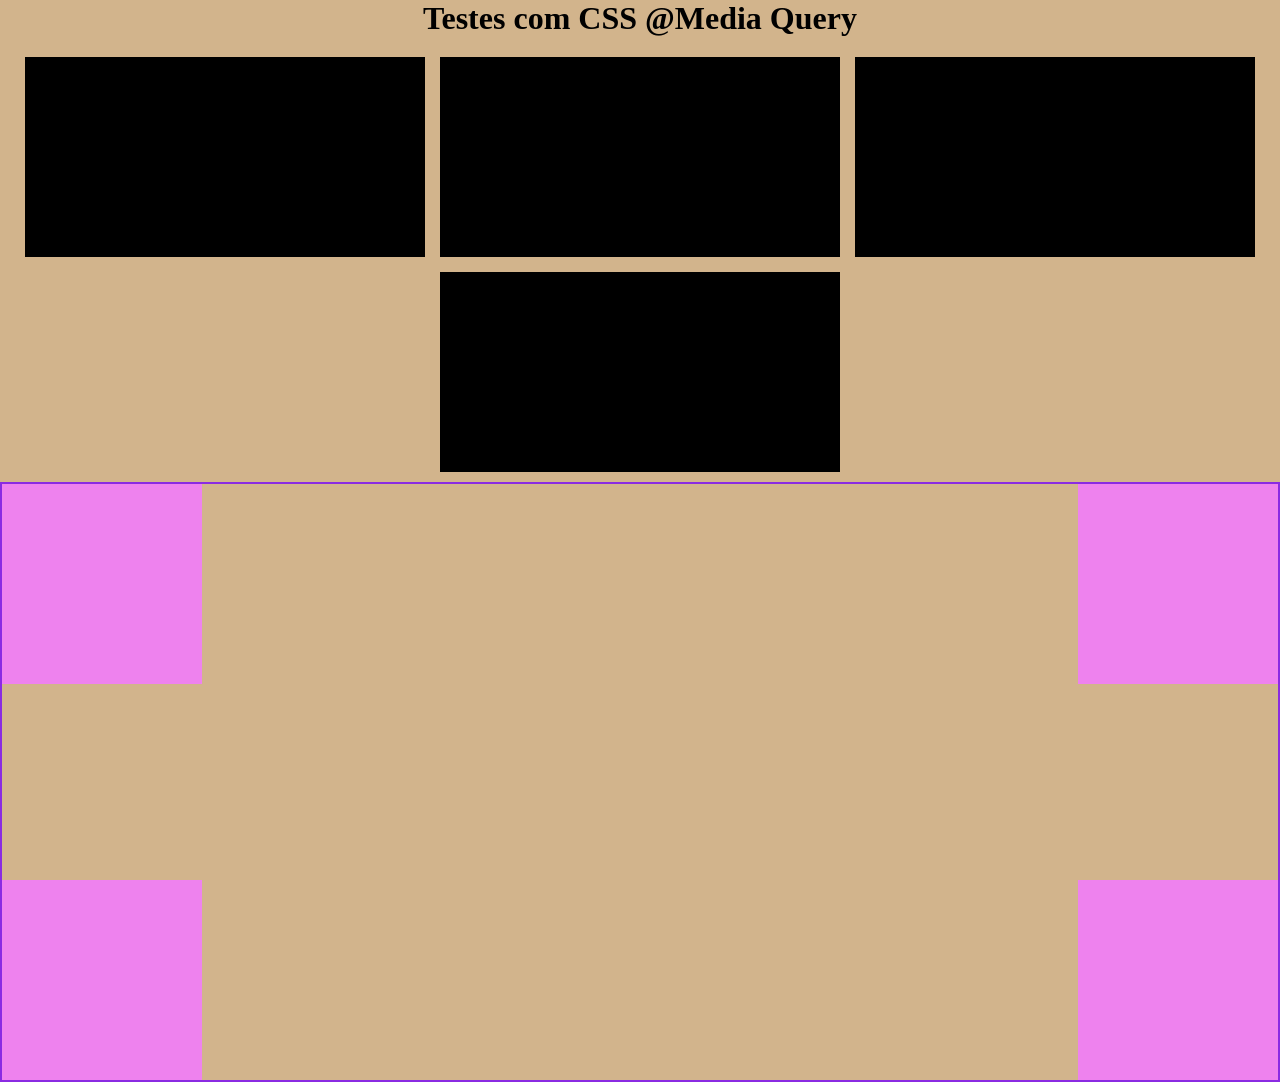
==== hub_IA/index.html @ aa077ebe "add:muto calor e confusão" ====
<!DOCTYPE html>
<html lang="pt-br">

<head>
    <meta charset="UTF-8">
    <meta name="viewport" content="width=device-width, initial-scale=1.0">
    <title>Teste de Mídia</title>

    <!-- link do CSS -->
    <link rel="stylesheet" href="./style.css">


    <!-- estilos da pagina -->
    <style>
        * {
            margin: 0;
            box-sizing: border-box;
        }

        .h1{
            text-align: center;
            margin-bottom: 20px;
        }

        .container {
            display: flex;
            gap: 15px;
            justify-content: center;
            flex-wrap: wrap;
        }

        .box {
            width: 100%;
            max-width: 400px;
            height: 200px;
            background-color: black;
         
            
        }

        .container-position{
            margin-top: 10px;
            width: 100%;
            height: 600px;
            border: 2px solid blueviolet;
            position: relative;
        }

        .filho-tamanho{
            position: absolute;
            width: 200px;
            height: 200px;
            background-color: violet;
        }

        .container-position__filho01{
            top: 0;
            left: 0;
            
        }

        .container-position__filho02{
            top: 0;
            right: 0;

        }

        .container-position__filho03{
            bottom: 0;
            left: 0;
        }

        .container-position__filho04{
            bottom: 0;
            right: 0;
        }



        /* TABLETS - 768px OU MAIS */

        /* Estilo base para dispositivos moveis, define a cor para quando o tamanho for inferior a 815px */
        body {
            background-color: olive;
            color: white;
        }

        .whats{
            width: 100px;
            height: 100px;
            border-radius: 50%;
            background-color:greenyellow;
            border: 2px solid #fff;
            box-shadow: 1px 2px 2px #fff;
            position: fixed;
            right: 0;
        }

        whats img

        body{
            padding: 20px;
        }



        /* Fazendo a cor do estilo mudar ao ser superior a 815px*/
        @media screen and (min-width: 815px) {
            body {
                background-color: blue;
                color: white;
            }
        }

        /* Fazendo a cor do estilo mudar ao ser superior a 1250px */
        @media screen and (min-width: 1230px) {
            body {
                background-color: tan;
                color: black;
            }
        }
    </style>

</head>

<body>
    <h1 class="h1">Testes com CSS @Media Query</h1>
    <div class="container">
        <div class="box"></div>
        <div class="box"></div>
        <div class="box"></div>
        <div class="box"></div>
    </div>

    <div class="container-position">
        <div class="container-position__filho01 filho-tamanho"></div>
        <div class="container-position__filho02 filho-tamanho"></div>
        <div class="container-position__filho03 filho-tamanho"></div>
        <div class="container-position__filho04 filho-tamanho"></div>
    </div>
    <div class="whats">

    </div>
</body>

</html>
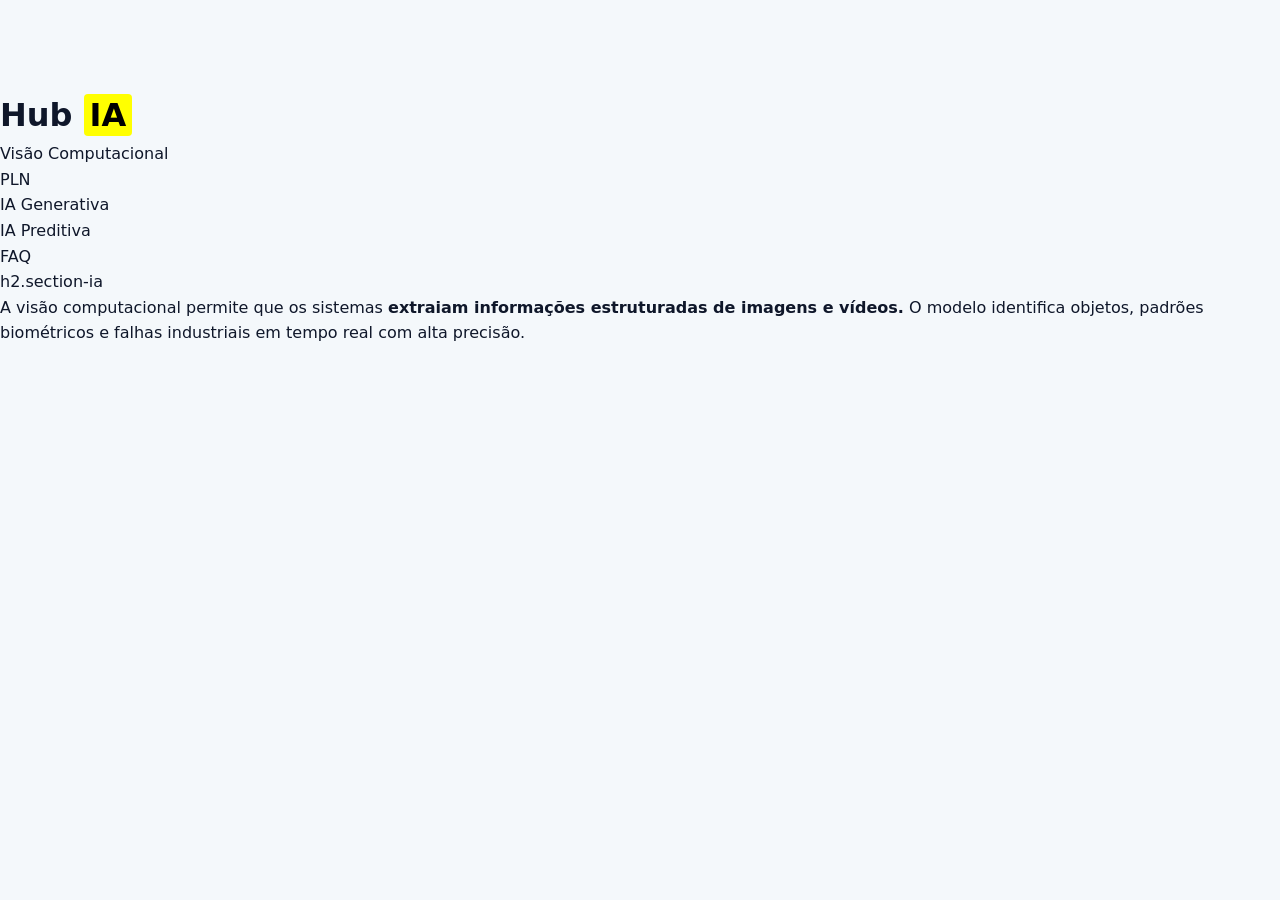
==== commit d67a7235: "ADD:HUB_IA" ====
--- a/hub_IA/index.html
+++ b/hub_IA/index.html
@@ -1,146 +1,68 @@
 <!DOCTYPE html>
-<html lang="pt-br">
-
+<html lang="en">
 <head>
     <meta charset="UTF-8">
     <meta name="viewport" content="width=device-width, initial-scale=1.0">
-    <title>Teste de Mídia</title>
+    <title>HubIA - Inteligencia artificial</title>
+    <link rel="stylesheet" href="./CSS/variables.css">
+    <link rel="stylesheet" href="./CSS/reset.css">
 
-    <!-- link do CSS -->
-    <link rel="stylesheet" href="./style.css">
+    
+</head>
+<body>
 
+    <!-- header -->
+    <header class="header">
+        <div class="header__brand">
+            <h1 class="header__title">Hub
+                <mark>IA</mark>
+            </h1>
+        </div>
 
-    <!-- estilos da pagina -->
-    <style>
-        * {
-            margin: 0;
-            box-sizing: border-box;
-        }
+        <nav class="nav">
+            <ul class="nav__list">
+                <li class="nav__item"><a href="#vision" class="nav__link">Visão Computacional</a></li>
+                <li class="nav__item"><a href="#nlp" class="nav__link">PLN </a></li>
+                <li class="nav__item"><a href="#generative" class="nav__link">IA Generativa</a></li>
+                <li class="nav__item"><a href="#predictive" class="nav__link">IA Preditiva</a></li>
+                <li class="nav__item"><a href="#faq" class="nav__link">FAQ</a></li>
+            </ul>
+        </nav>
 
-        .h1{
-            text-align: center;
-            margin-bottom: 20px;
-        }
+    </header>
+    <main>
+        <section id="vision" class="section-ia">
+            <div class="section-ia__container">
 
-        .container {
-            display: flex;
-            gap: 15px;
-            justify-content: center;
-            flex-wrap: wrap;
-        }
+                <article class="section-ia__content">
+                    h2.section-ia <title>Visão computacional</title>
+                    <p class="section-ia__text">
+                        A visão computacional permite que os sistemas <strong>extraiam informações 
+estruturadas de imagens e vídeos.</strong> O modelo identifica objetos, padrões biométricos e 
+falhas industriais em tempo real com alta precisão.
+                    </p>
+                </article>
 
-        .box {
-            width: 100%;
-            max-width: 400px;
-            height: 200px;
-            background-color: black;
-         
-            
-        }
+                <aside class="section-ia__aside">
 
-        .container-position{
-            margin-top: 10px;
-            width: 100%;
-            height: 600px;
-            border: 2px solid blueviolet;
-            position: relative;
-        }
+                </aside>
+            </div>
+        </section>
+        <section id="nlp" class="section-ia section-ia--reverse">
 
-        .filho-tamanho{
-            position: absolute;
-            width: 200px;
-            height: 200px;
-            background-color: violet;
-        }
+        </section>
+        <section id="generative" class="section-ia">
 
-        .container-position__filho01{
-            top: 0;
-            left: 0;
-            
-        }
+        </section>
+        <section id="predictive" class="section-ia section-ia--reverse">
 
-        .container-position__filho02{
-            top: 0;
-            right: 0;
+        </section>
+        <section id="faq" class="section-ia">
 
-        }
+        </section>
+    </main>
+    <footer class="footer">
 
-        .container-position__filho03{
-            bottom: 0;
-            left: 0;
-        }
-
-        .container-position__filho04{
-            bottom: 0;
-            right: 0;
-        }
-
-
-
-        /* TABLETS - 768px OU MAIS */
-
-        /* Estilo base para dispositivos moveis, define a cor para quando o tamanho for inferior a 815px */
-        body {
-            background-color: olive;
-            color: white;
-        }
-
-        .whats{
-            width: 100px;
-            height: 100px;
-            border-radius: 50%;
-            background-color:greenyellow;
-            border: 2px solid #fff;
-            box-shadow: 1px 2px 2px #fff;
-            position: fixed;
-            right: 0;
-        }
-
-        whats img
-
-        body{
-            padding: 20px;
-        }
-
-
-
-        /* Fazendo a cor do estilo mudar ao ser superior a 815px*/
-        @media screen and (min-width: 815px) {
-            body {
-                background-color: blue;
-                color: white;
-            }
-        }
-
-        /* Fazendo a cor do estilo mudar ao ser superior a 1250px */
-        @media screen and (min-width: 1230px) {
-            body {
-                background-color: tan;
-                color: black;
-            }
-        }
-    </style>
-
-</head>
-
-<body>
-    <h1 class="h1">Testes com CSS @Media Query</h1>
-    <div class="container">
-        <div class="box"></div>
-        <div class="box"></div>
-        <div class="box"></div>
-        <div class="box"></div>
-    </div>
-
-    <div class="container-position">
-        <div class="container-position__filho01 filho-tamanho"></div>
-        <div class="container-position__filho02 filho-tamanho"></div>
-        <div class="container-position__filho03 filho-tamanho"></div>
-        <div class="container-position__filho04 filho-tamanho"></div>
-    </div>
-    <div class="whats">
-
-    </div>
+    </footer>
 </body>
-
 </html>
--- a/hub_IA/CSS/variables.css
+++ b/hub_IA/CSS/variables.css
@@ -0,0 +1,31 @@
+:root {
+    /* Paleta de Cores */
+    --color-bg-body: #f4f8fb;
+    --color-bg-transparent: rgba(255, 255, 255, 0.9);
+    --color-bg-card: #ffffff;
+    --color-primary: #0284c7;
+    /* Azul Tech Principal */
+    --color-primary-hover: #0369a1;
+    --color-secondary: #0d9488;
+    /* Verde Teal Secundário */
+    /* Textos e Bordas */
+    --color-text-main: #0f172a;
+    /* Grafite Escuro */
+    --color-text-muted: #475569;
+    /* Cinza Neutro */
+    --color-border: #e2e8f0;
+    --color-nav-list-bg: #f1f5f9;
+    --color-nav-link-hover: #ffffff;
+    /* Tipografia */
+    --font-main: 'Segoe UI', system-ui, -apple-system, sans-serif;
+    --font-size-sm: 0.875rem;
+    /* 14px */
+    --font-size-base: 1rem;
+    /* 16px */
+    --font-size-xl: 1.875rem;
+    /* 30px */
+    /* Layout e Estrutura */
+    --header-height: 10vh;
+    --footer-height: 8vh;
+    --section-height: calc(100vh - var(--header-height) - var(--footer-height));
+}
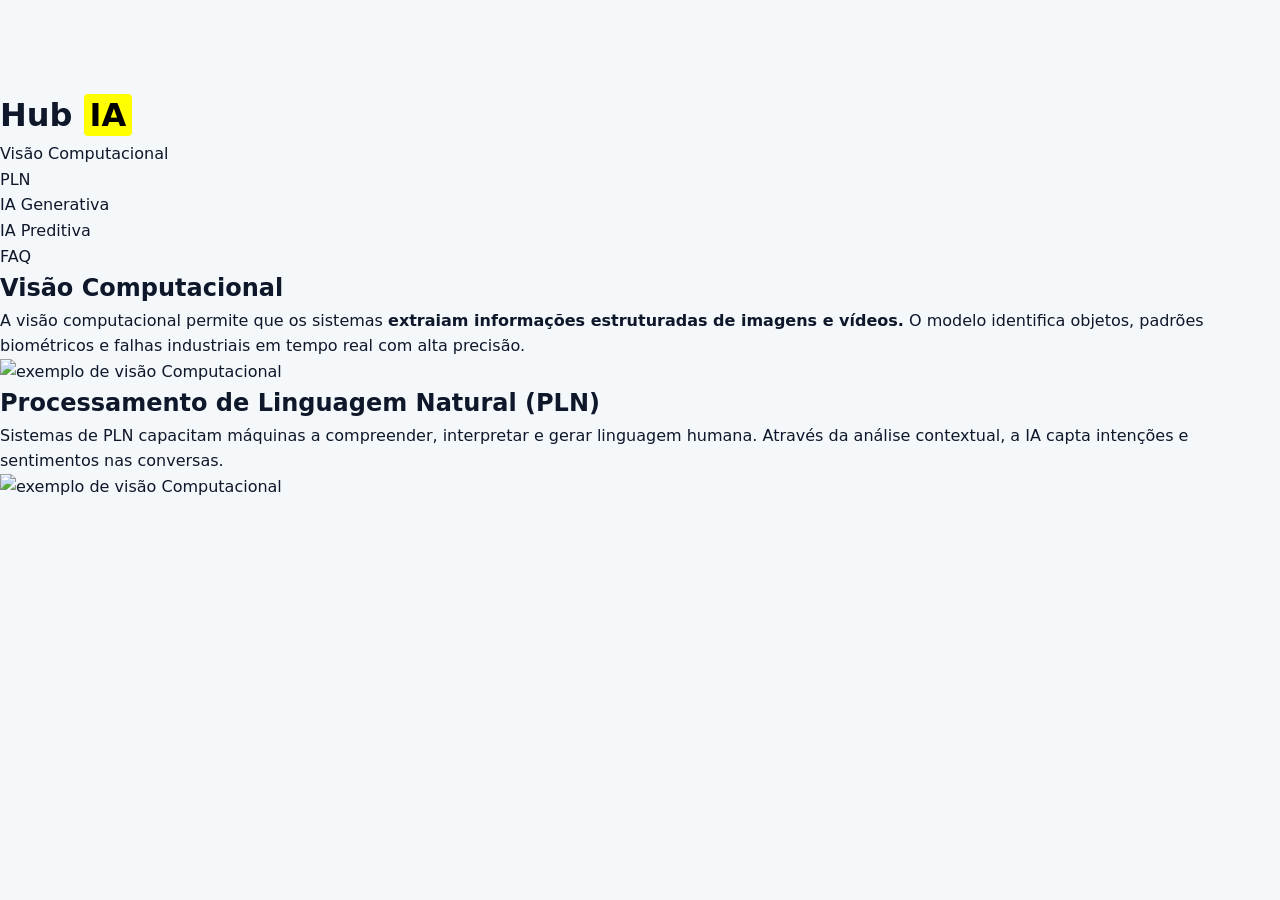
==== commit 788a9692: "commit:fim_da_aula" ====
--- a/hub_IA/index.html
+++ b/hub_IA/index.html
@@ -35,7 +35,7 @@
             <div class="section-ia__container">
 
                 <article class="section-ia__content">
-                    h2.section-ia <title>Visão computacional</title>
+                    <h2 class="section-ia">Visão Computacional </h2>
                     <p class="section-ia__text">
                         A visão computacional permite que os sistemas <strong>extraiam informações 
 estruturadas de imagens e vídeos.</strong> O modelo identifica objetos, padrões biométricos e 
@@ -44,12 +44,27 @@
                 </article>
 
                 <aside class="section-ia__aside">
+                    <div class="card-image">
+                        <img src="https://placehold.co/500x300/e2e8f0/0284c7?text=Visao+Computacional+500x300" alt="exemplo de visão Computacional" class = "card-image__img">
+                    </div>
 
                 </aside>
             </div>
         </section>
         <section id="nlp" class="section-ia section-ia--reverse">
+            <article class="section-ia__content">
+                    <h2 class="section-ia">Processamento de Linguagem Natural (PLN) </h2>
+                    <p class="section-ia__text">
+                    Sistemas de PLN capacitam máquinas a compreender, interpretar e gerar 
+linguagem humana. Através da análise contextual, a IA capta intenções e sentimentos nas 
+conversas. 
+                    </p>
+                </article>
 
+                <aside class="section-ia__aside">
+                    <div class="card-image">
+                        <img src="https://placehold.co/500x300/e2e8f0/0284c7?text=Visao+Computacional+500x300" alt="exemplo de visão Computacional" class = "card-image__img">
+                    </div>
         </section>
         <section id="generative" class="section-ia">
 
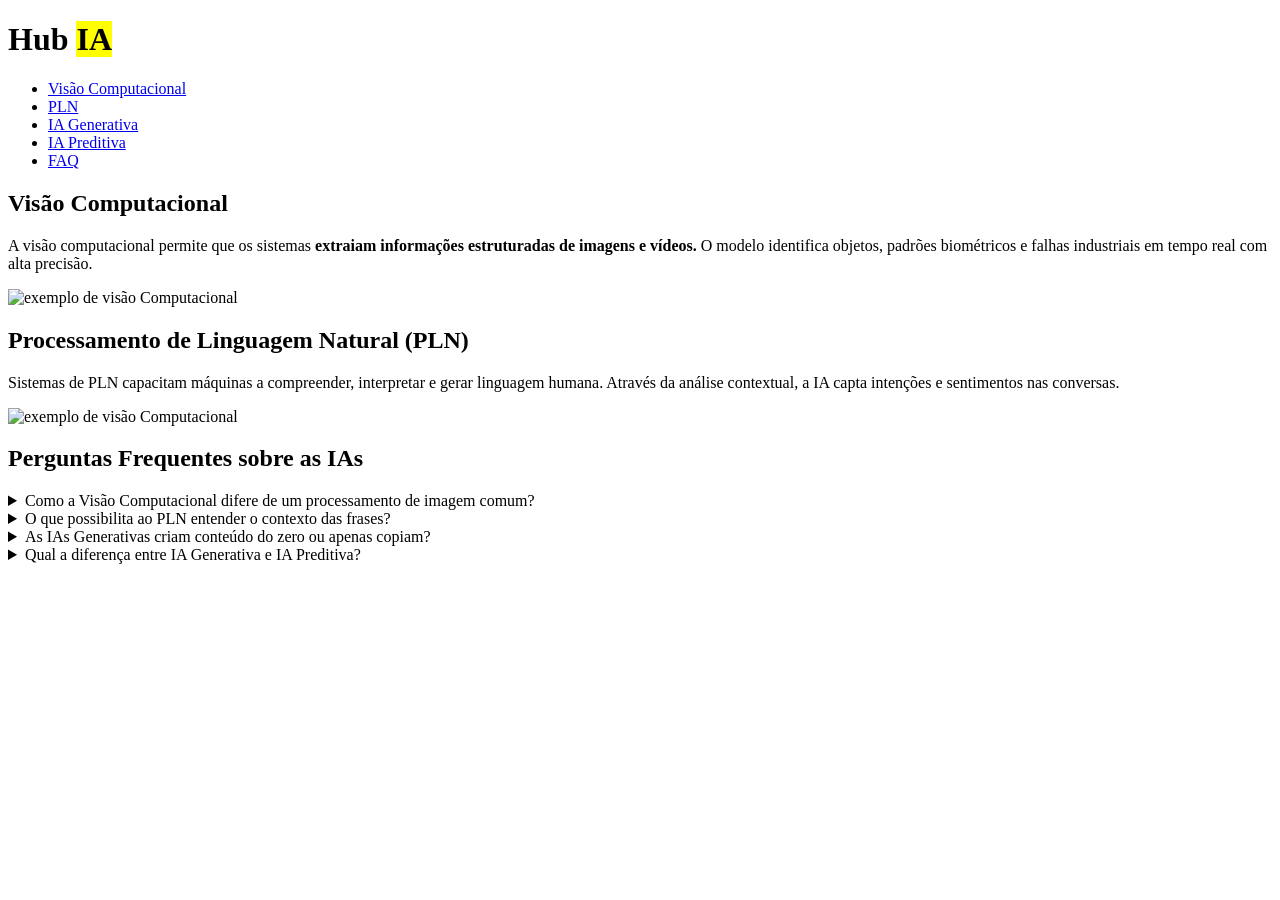
==== commit 0875aad4: "Commit:14:16" ====
--- a/hub_IA/index.html
+++ b/hub_IA/index.html
@@ -4,8 +4,8 @@
     <meta charset="UTF-8">
     <meta name="viewport" content="width=device-width, initial-scale=1.0">
     <title>HubIA - Inteligencia artificial</title>
-    <link rel="stylesheet" href="./CSS/variables.css">
-    <link rel="stylesheet" href="./CSS/reset.css">
+    <link rel="stylesheet" href="./CSS/style.css">
+    <link rel="stylesheet" href="./CSS/responsive.css">
 
     
 </head>
@@ -13,6 +13,7 @@
 
     <!-- header -->
     <header class="header">
+
         <div class="header__brand">
             <h1 class="header__title">Hub
                 <mark>IA</mark>
@@ -45,7 +46,12 @@
 
                 <aside class="section-ia__aside">
                     <div class="card-image">
-                        <img src="https://placehold.co/500x300/e2e8f0/0284c7?text=Visao+Computacional+500x300" alt="exemplo de visão Computacional" class = "card-image__img">
+
+                        <img src="https://placehold.co/500x300/e2e8f0/0284c7?text=Visao+Computacional+500x300" 
+                        alt="exemplo de visão Computacional"
+                         class = "card-image__img"
+                         />
+
                     </div>
 
                 </aside>
@@ -63,7 +69,12 @@
 
                 <aside class="section-ia__aside">
                     <div class="card-image">
-                        <img src="https://placehold.co/500x300/e2e8f0/0284c7?text=Visao+Computacional+500x300" alt="exemplo de visão Computacional" class = "card-image__img">
+
+                        <img src="https://placehold.co/500x300/e2e8f0/0284c7?text=Visao+Computacional+500x300"
+                         alt="exemplo de visão Computacional"
+                          class = "card-image__img"
+                          />
+
                     </div>
         </section>
         <section id="generative" class="section-ia">
@@ -74,6 +85,32 @@
         </section>
         <section id="faq" class="section-ia">
 
+        <!-- seção faq -->
+        <section id="faq" class="faq">
+        <h2 class="faq__title">Perguntas Frequentes sobre as IAs</h2>
+        <div class="faq__wrapper">
+            <details class="faq__item">
+            <summary class="faq__summary">Como a Visão Computacional difere de um processamento de imagem comum?</summary>
+            <p class="faq__text">O processamento comum apenas altera pixels (como aplicar filtros). A Visão Computacional interpreta o contexto da imagem, identificando o que cada elemento significa.</p>
+            </details>
+
+            <details class="faq__item">
+            <summary class="faq__summary">O que possibilita ao PLN entender o contexto das frases?</summary>
+            <p class="faq__text">Modelos de linguagem modernos analisam as palavras em relação a todas as outras na mesma frase, permitindo identificar duplo sentido e gírias.</p>
+            </details>
+
+            <details class="faq__item">
+            <summary class="faq__summary">As IAs Generativas criam conteúdo do zero ou apenas copiam?</summary>
+            <p class="faq__text">Elas aprendem os padrões de milhões de exemplos e sintetizam criações inéditas baseadas nesses aprendizados.</p>
+            </details>
+
+            <details class="faq__item">
+            <summary class="faq__summary">Qual a diferença entre IA Generativa e IA Preditiva?</summary>
+            <p class="faq__text">A Generativa cria novos conteúdos (mídia/texto), enquanto a Preditiva analisa dados passados para estimar resultados futuros.</p>
+            </details>
+        </div>
+        </section>
+
         </section>
     </main>
     <footer class="footer">
--- a/hub_IA/CSS/style.css
+++ b/hub_IA/CSS/style.css
@@ -0,0 +1,30 @@
+@import './variables.css';
+@import './reset.css'
+
+.header{
+
+}
+
+.header__brand{
+
+}
+
+header__title{
+
+}
+
+.nav{
+    
+}
+
+.nav__list{
+
+}
+
+.nav__item{
+
+}
+
+.nav__link{
+
+}
--- a/hub_IA/CSS/responsive.css
+++ b/hub_IA/CSS/responsive.css
@@ -0,0 +1,15 @@
+@media (max-width: 500px ){
+
+}
+
+@media (min-width: 501px) and (max-width: 767px) {
+
+}
+
+@media (min-width: 768px) and (max-width: 1023px) {
+
+}
+
+@media (min-width: 1024px){
+    
+}
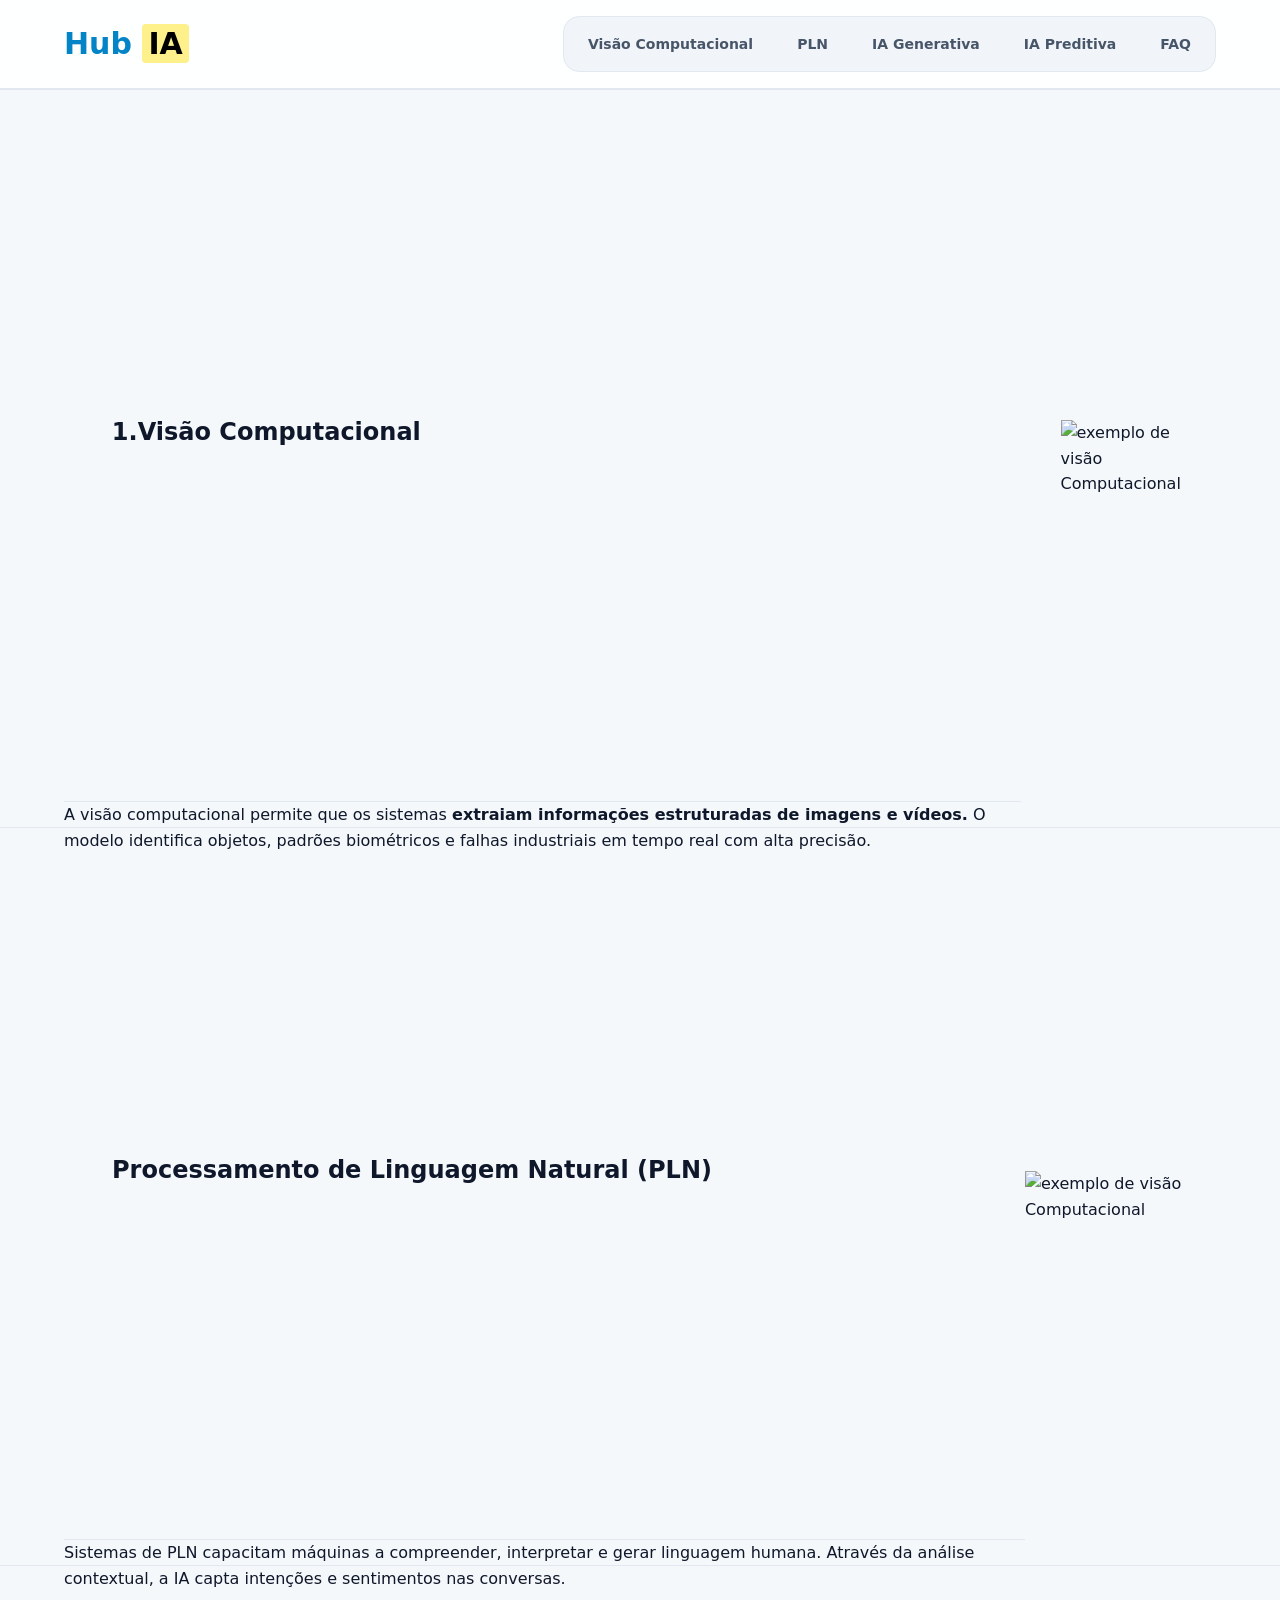
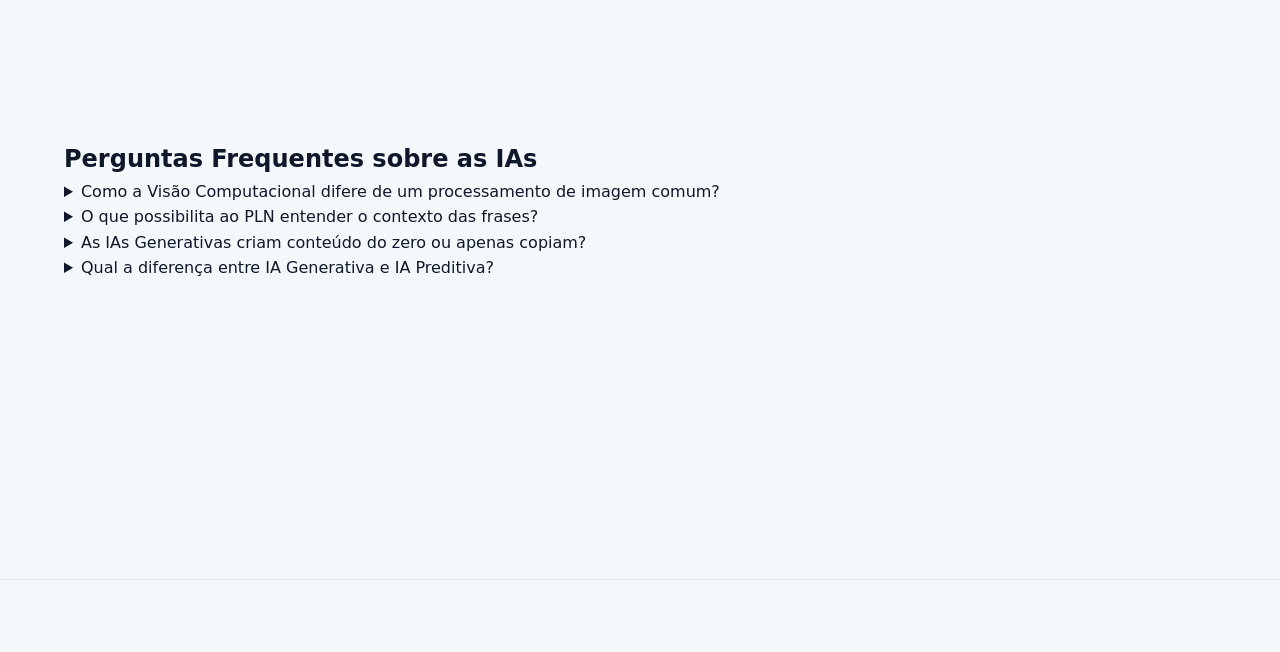
==== commit 57e2437c: "add:foca section_ia" ====
--- a/hub_IA/index.html
+++ b/hub_IA/index.html
@@ -36,7 +36,7 @@
             <div class="section-ia__container">
 
                 <article class="section-ia__content">
-                    <h2 class="section-ia">Visão Computacional </h2>
+                    <h2 class="section-ia">1.Visão Computacional </h2>
                     <p class="section-ia__text">
                         A visão computacional permite que os sistemas <strong>extraiam informações 
 estruturadas de imagens e vídeos.</strong> O modelo identifica objetos, padrões biométricos e 
@@ -57,6 +57,7 @@
                 </aside>
             </div>
         </section>
+
         <section id="nlp" class="section-ia section-ia--reverse">
             <article class="section-ia__content">
                     <h2 class="section-ia">Processamento de Linguagem Natural (PLN) </h2>
--- a/hub_IA/CSS/style.css
+++ b/hub_IA/CSS/style.css
@@ -1,30 +1,85 @@
 @import './variables.css';
-@import './reset.css'
+@import './reset.css';
 
+/* header e navegação */
 .header{
+    position: fixed;
+    top: 0;
+    left: 0;
+    width: 100%;
+    height: var(--header-height);
+    background-color: var(--color-bg-transparent);
+    border-bottom: 2px solid var(--color-border);
+
+    display: flex;
+    align-items: center;
+    justify-content: space-between;
+    padding: 0 5%;
+    z-index: 1000;
+    backdrop-filter: blur(12px);
 
 }
 
 .header__brand{
+    display: flex;
+    align-items: center;
+}
+
+.header__title{
+    font-size: var(--font-size-xl);
+    color: var(--color-primary);
+    font-weight: 700;
 
 }
 
-header__title{
-
-}
-
-.nav{
-    
-}
 
 .nav__list{
-
+    display: flex;
+    gap: 8px;
+    background-color: var(--color-nav-list-bg);
+    padding: 6px;
+    border-radius: var(--radius-md);
+    border: 1px solid var(--color-border);
 }
 
 .nav__item{
-
+    display: flex;
 }
 
 .nav__link{
+    font-size: var(--font-size-sm);
+    font-weight: 600;
+    padding: 10px 18px;
+    border-radius: var(--radius-sm);
+    color: var(--color-text-muted);
+    position: relative;
+    background-color: transparent;
+    transition: color 0.3s ease, background-color 0.3s ease, transform 0.2s ease
+}
 
+.nav__link:hover,
+.nav__link:focus{
+    background-color: var(--color-primary);
+    color:var(--color-nav-link-hover);
+    transform: translateY(-2px);
+    box-shadow: 0 4px 12px rgba(2, 132, 199, 0.3);
+}
+
+/* seções gerais */
+.section-ia{
+    height: var(--section-height);
+    min-height: 500px;
+    display: flex;
+    align-items: center;
+    padding: 0 5%;
+    border-bottom: 1px solid var(--color-border);
+    scroll-margin-top: var(--header-height);
+}
+
+.section-ia__container {
+    display: flex;
+    align-items: center;
+    gap: 40px;
+    width: 100%;
+    max-width: 1200px;
 }
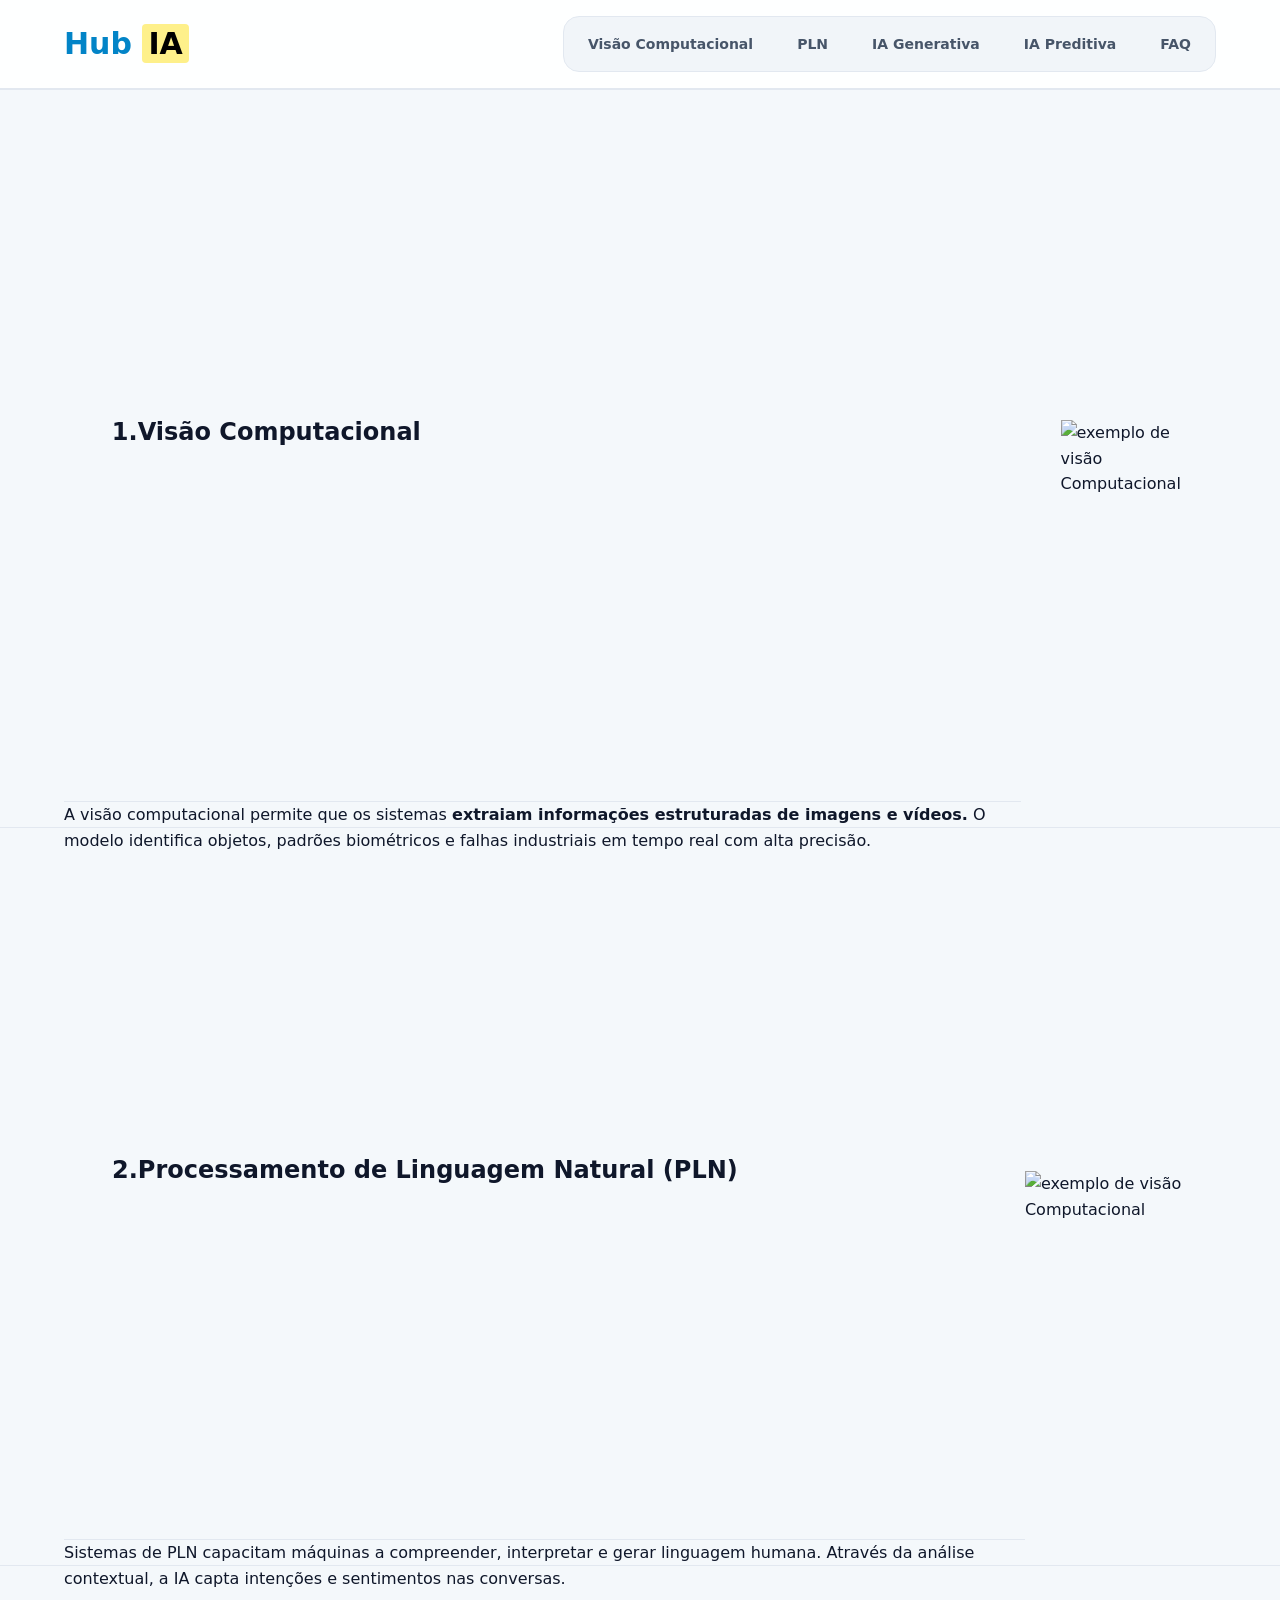
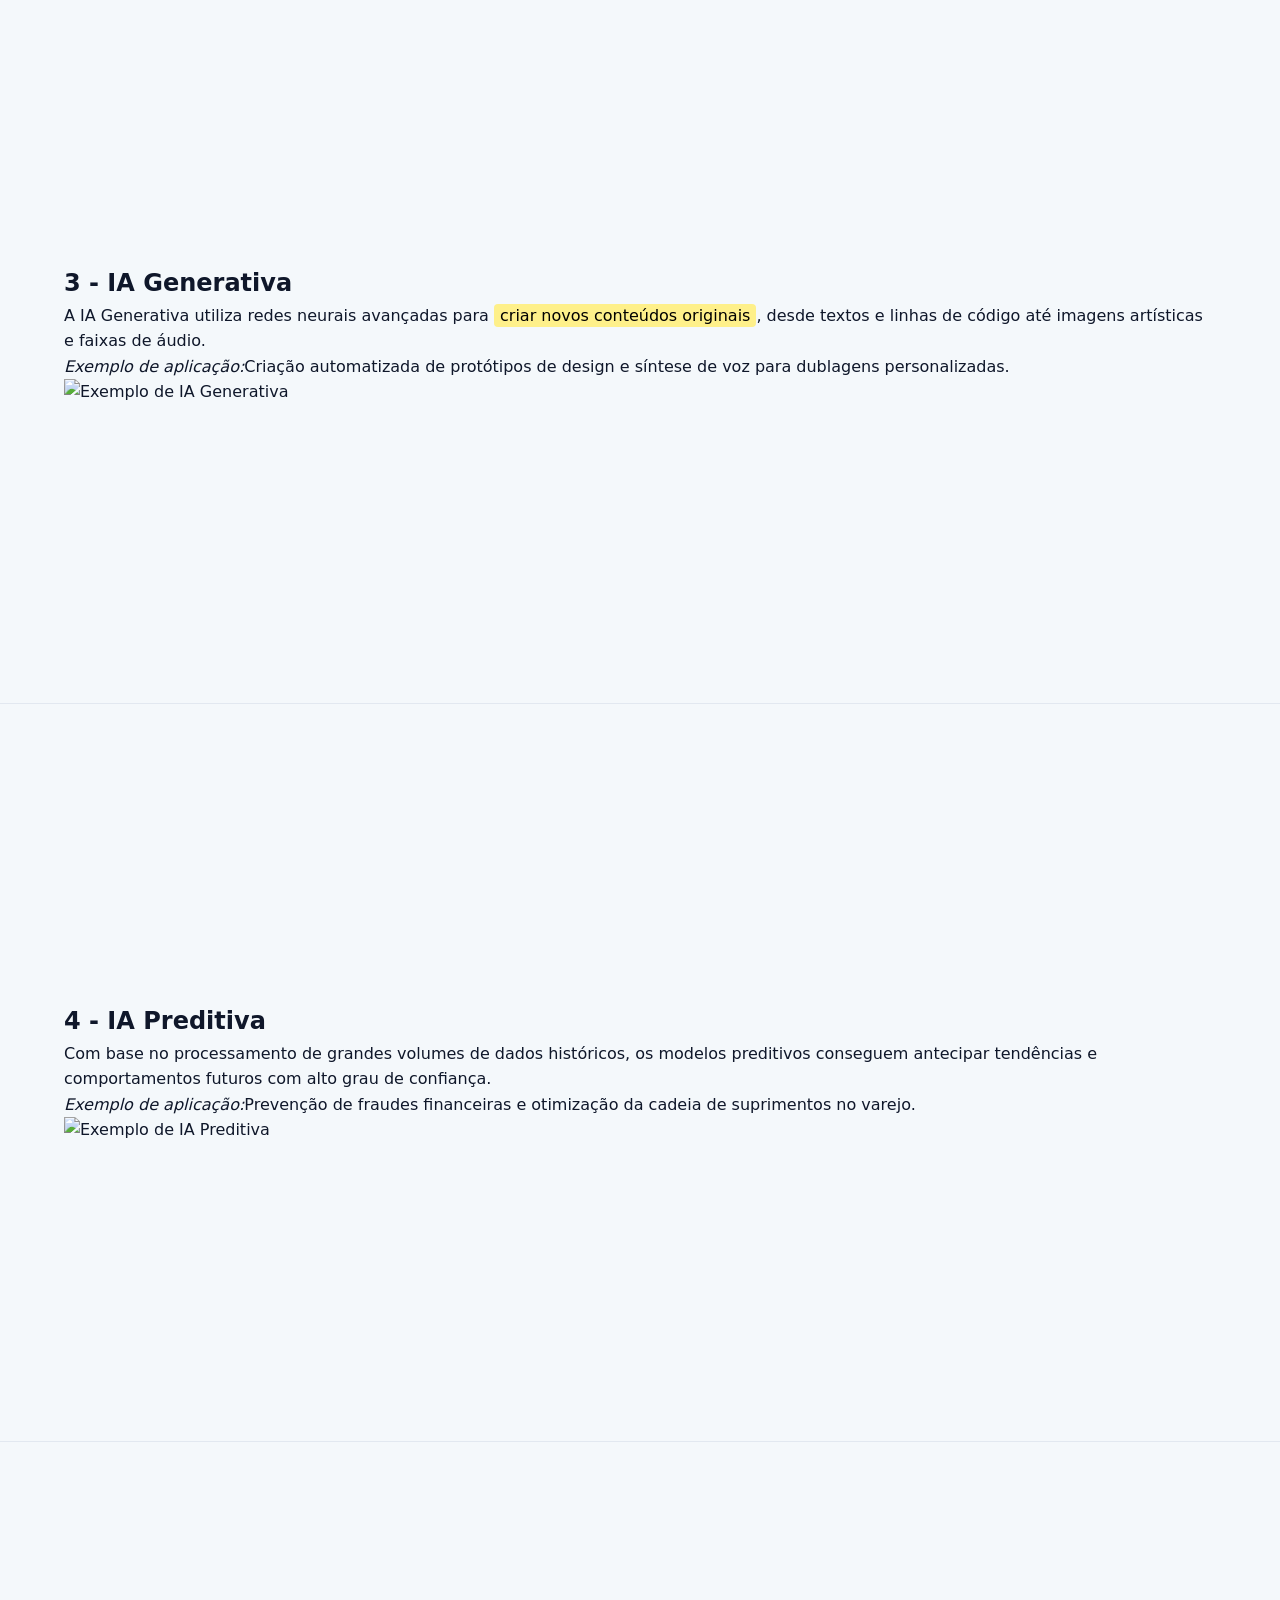
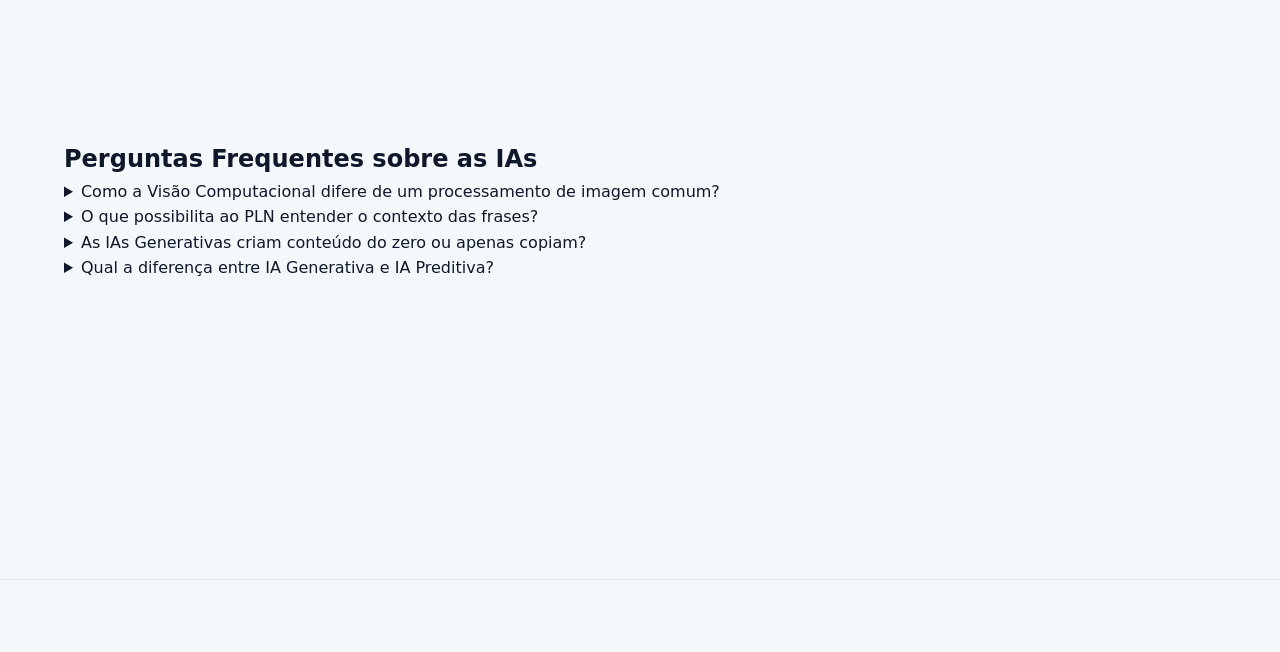
==== commit 44002341: "add:adição da pagina 3 e 4 do html" ====
--- a/hub_IA/index.html
+++ b/hub_IA/index.html
@@ -32,6 +32,8 @@
 
     </header>
     <main>
+
+        <!-- seção IA -->
         <section id="vision" class="section-ia">
             <div class="section-ia__container">
 
@@ -58,9 +60,10 @@
             </div>
         </section>
 
+        <!-- seção NLP -->
         <section id="nlp" class="section-ia section-ia--reverse">
             <article class="section-ia__content">
-                    <h2 class="section-ia">Processamento de Linguagem Natural (PLN) </h2>
+                    <h2 class="section-ia">2.Processamento de Linguagem Natural (PLN) </h2>
                     <p class="section-ia__text">
                     Sistemas de PLN capacitam máquinas a compreender, interpretar e gerar 
 linguagem humana. Através da análise contextual, a IA capta intenções e sentimentos nas 
@@ -78,10 +81,55 @@
 
                     </div>
         </section>
+        
         <section id="generative" class="section-ia">
+            <div class="section-ia__container">
+                <article class="section-ia__content">
+                    <h2 class="section-ia__title">3 - IA Generativa</h2>
+                    <p class="section-ia__text">
+                        A IA Generativa utiliza redes neurais avançadas para <mark>criar novos conteúdos 
+                        originais</mark>, desde textos e linhas de código até imagens artísticas e faixas de áudio. 
+                    </p>
 
+                    <p class="section-ia__text">
+                        <em>Exemplo de aplicação:</em>Criação automatizada de protótipos de design e síntese de voz 
+                        para dublagens personalizadas.
+                    </p>
+
+                    <aside class="section-ia__aside">
+                        <div class="card-image">
+                            <img src="https://placehold.co/500x300/e2e8f0/2563eb?text=IA+Generativa+500x300 " alt="Exemplo de IA Generativa" class="card-image__img"/>
+                        </div>
+                    </aside>
+                    
+                </article>
+            </div>
         </section>
+
         <section id="predictive" class="section-ia section-ia--reverse">
+            <div class="section-ia__container">
+                <article class="section-ia__content">
+                    <h2 class="section-ia__title">4 - IA Preditiva</h2>
+
+                    <p class="section-ia__text">
+                        Com base no processamento de grandes volumes de dados históricos, os modelos 
+                        preditivos conseguem antecipar tendências e comportamentos futuros com alto grau de 
+                        confiança.
+                    </p>
+
+                    <p class="section-ia__text">
+                        <em>Exemplo de aplicação:</em>Prevenção de fraudes financeiras e otimização da cadeia de 
+                        suprimentos no varejo.
+                    </p>
+
+                    <aside class="section-ia__aside">
+                        <div class="card-image">
+                            <img src="https://placehold.co/500x300/e2e8f0/0284c7?text=IA+Preditiva+500x300 " alt="Exemplo de IA Preditiva" class="card-image__img"/>
+                        </div>
+                    </aside>
+                </article>
+            </div>
+        </section>
 
         </section>
         <section id="faq" class="section-ia">
--- a/hub_IA/CSS/style.css
+++ b/hub_IA/CSS/style.css
@@ -82,4 +82,9 @@
     gap: 40px;
     width: 100%;
     max-width: 1200px;
-}+}
+
+.section-ia--reverse .section-ia__container{
+    flex-direction: row-reverse;
+}
+
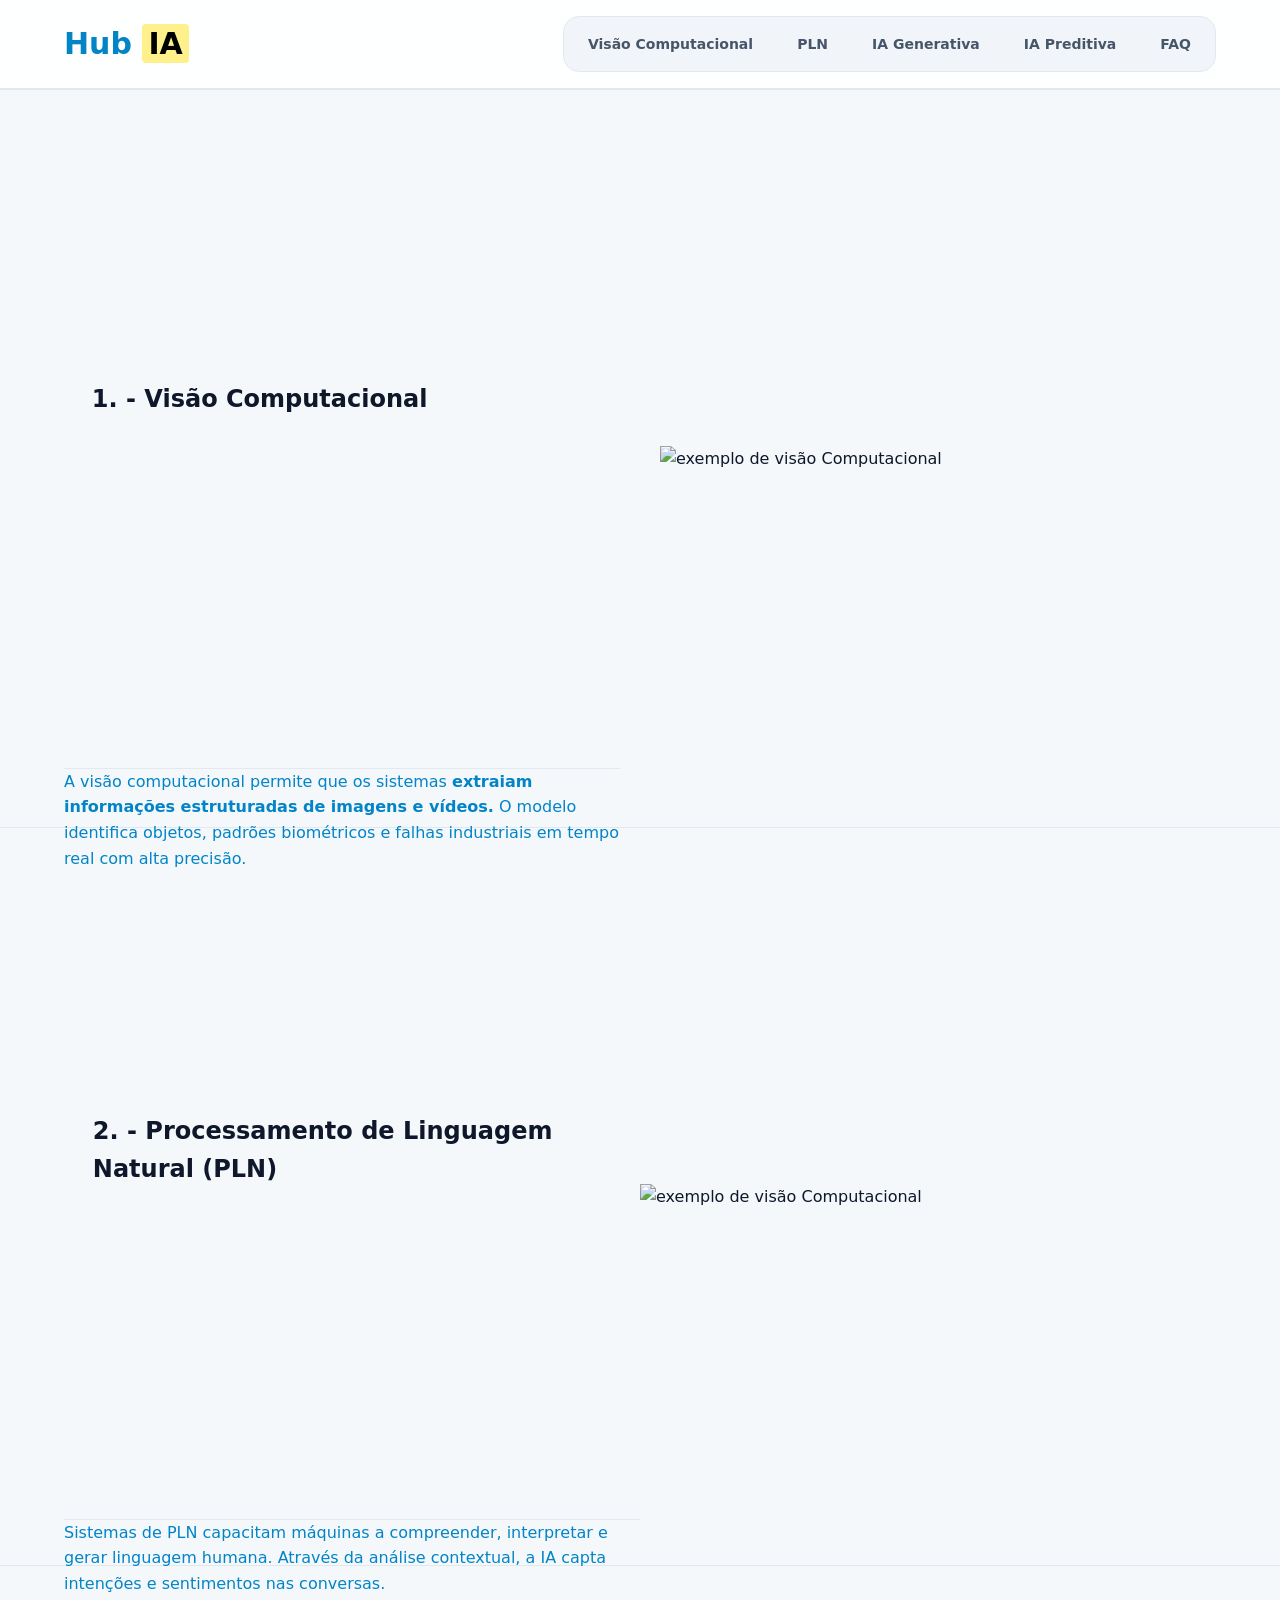
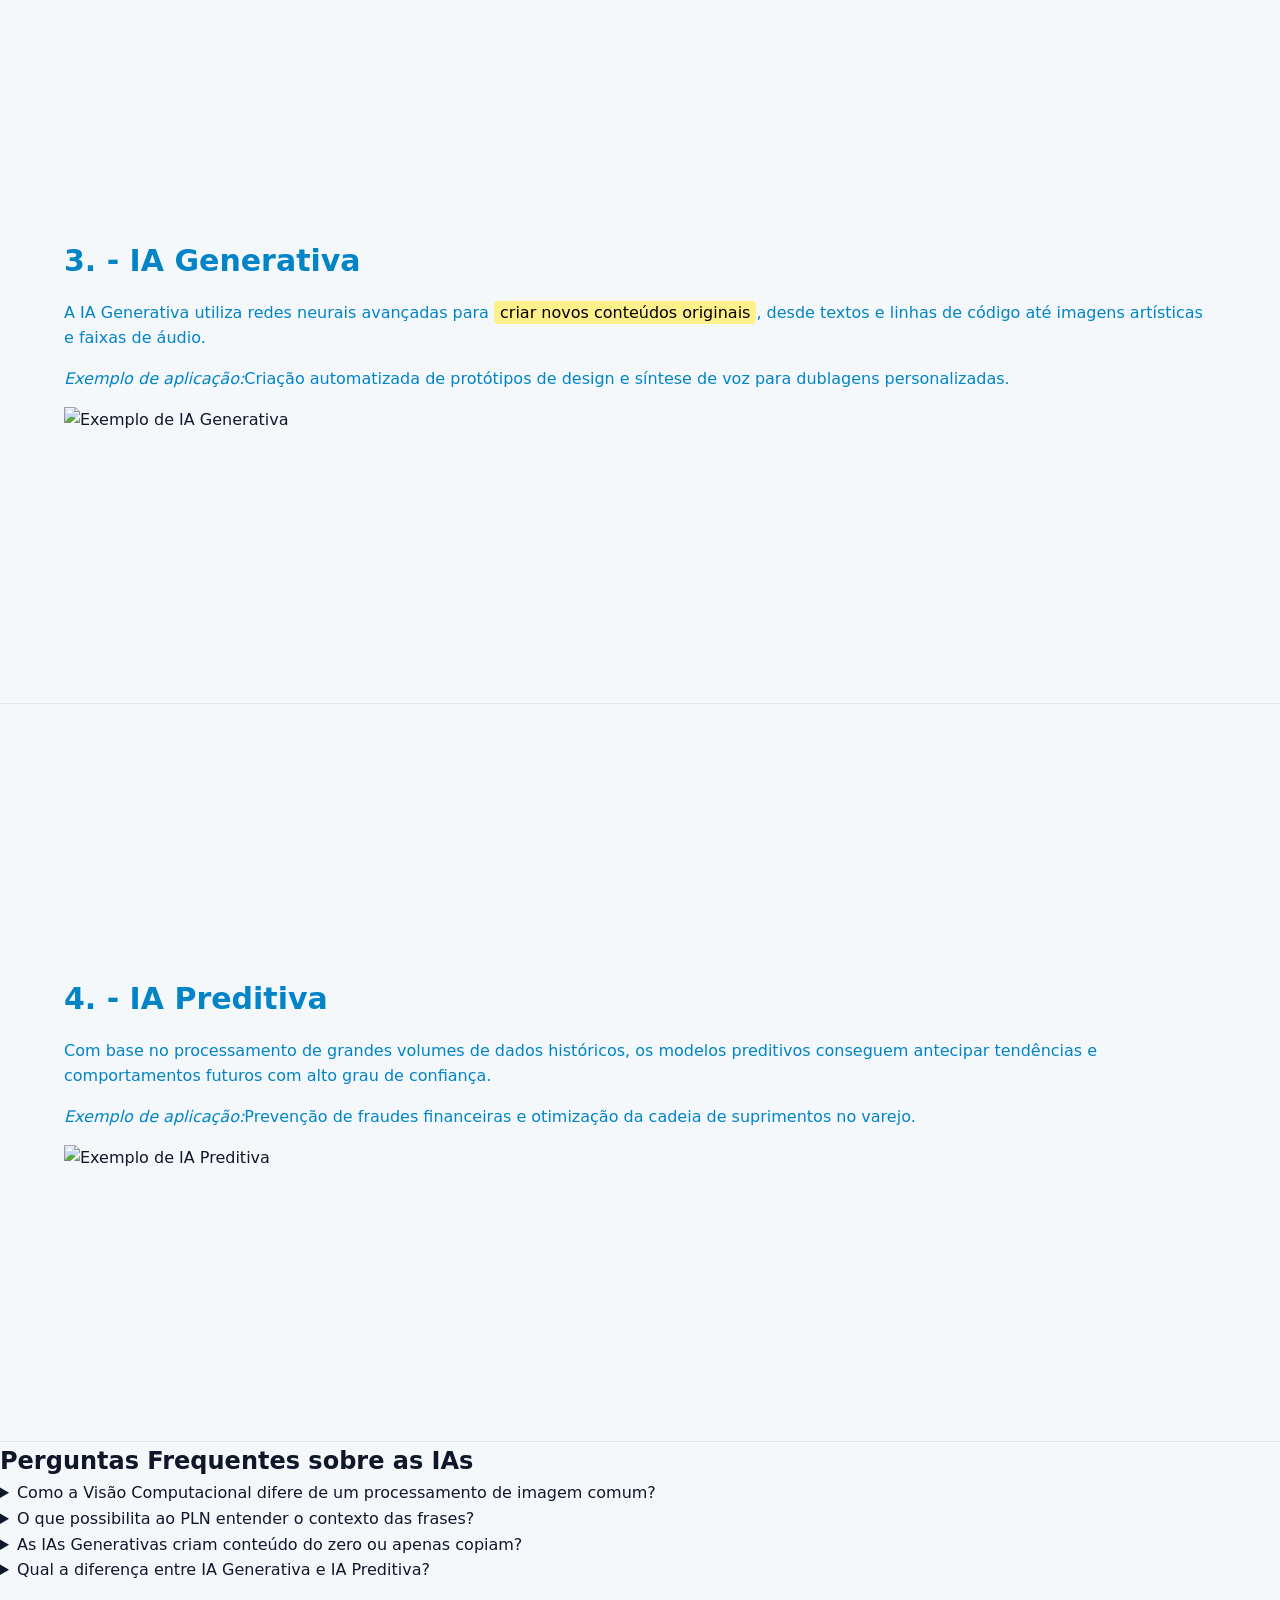
==== commit 47ee49a3: "add:estilização de seções" ====
--- a/hub_IA/index.html
+++ b/hub_IA/index.html
@@ -38,7 +38,7 @@
             <div class="section-ia__container">
 
                 <article class="section-ia__content">
-                    <h2 class="section-ia">1.Visão Computacional </h2>
+                    <h2 class="section-ia">1. - Visão Computacional </h2>
                     <p class="section-ia__text">
                         A visão computacional permite que os sistemas <strong>extraiam informações 
 estruturadas de imagens e vídeos.</strong> O modelo identifica objetos, padrões biométricos e 
@@ -63,7 +63,7 @@
         <!-- seção NLP -->
         <section id="nlp" class="section-ia section-ia--reverse">
             <article class="section-ia__content">
-                    <h2 class="section-ia">2.Processamento de Linguagem Natural (PLN) </h2>
+                    <h2 class="section-ia">2. - Processamento de Linguagem Natural (PLN) </h2>
                     <p class="section-ia__text">
                     Sistemas de PLN capacitam máquinas a compreender, interpretar e gerar 
 linguagem humana. Através da análise contextual, a IA capta intenções e sentimentos nas 
@@ -82,10 +82,11 @@
                     </div>
         </section>
         
+        <!-- seção generative -->
         <section id="generative" class="section-ia">
             <div class="section-ia__container">
                 <article class="section-ia__content">
-                    <h2 class="section-ia__title">3 - IA Generativa</h2>
+                    <h2 class="section-ia__title">3. - IA Generativa</h2>
                     <p class="section-ia__text">
                         A IA Generativa utiliza redes neurais avançadas para <mark>criar novos conteúdos 
                         originais</mark>, desde textos e linhas de código até imagens artísticas e faixas de áudio. 
@@ -106,10 +107,11 @@
             </div>
         </section>
 
+        <!-- seção predictive -->
         <section id="predictive" class="section-ia section-ia--reverse">
             <div class="section-ia__container">
                 <article class="section-ia__content">
-                    <h2 class="section-ia__title">4 - IA Preditiva</h2>
+                    <h2 class="section-ia__title">4. - IA Preditiva</h2>
 
                     <p class="section-ia__text">
                         Com base no processamento de grandes volumes de dados históricos, os modelos 
@@ -130,9 +132,6 @@
                 </article>
             </div>
         </section>
-
-        </section>
-        <section id="faq" class="section-ia">
 
         <!-- seção faq -->
         <section id="faq" class="faq">
--- a/hub_IA/CSS/style.css
+++ b/hub_IA/CSS/style.css
@@ -88,3 +88,22 @@
     flex-direction: row-reverse;
 }
 
+.section-ia__content{
+    flex: 1;
+}
+
+.section-ia__aside {
+    flex: 1;
+}
+
+.section-ia__title {
+    font-size: var(--font-size-xl);
+    color: var(--color-primary);
+    margin-bottom: 15px;
+}
+
+.section-ia__text {
+    color: var(--color-primary);
+    margin-bottom: 15px;
+    font-size: var(--font-size-base);
+}
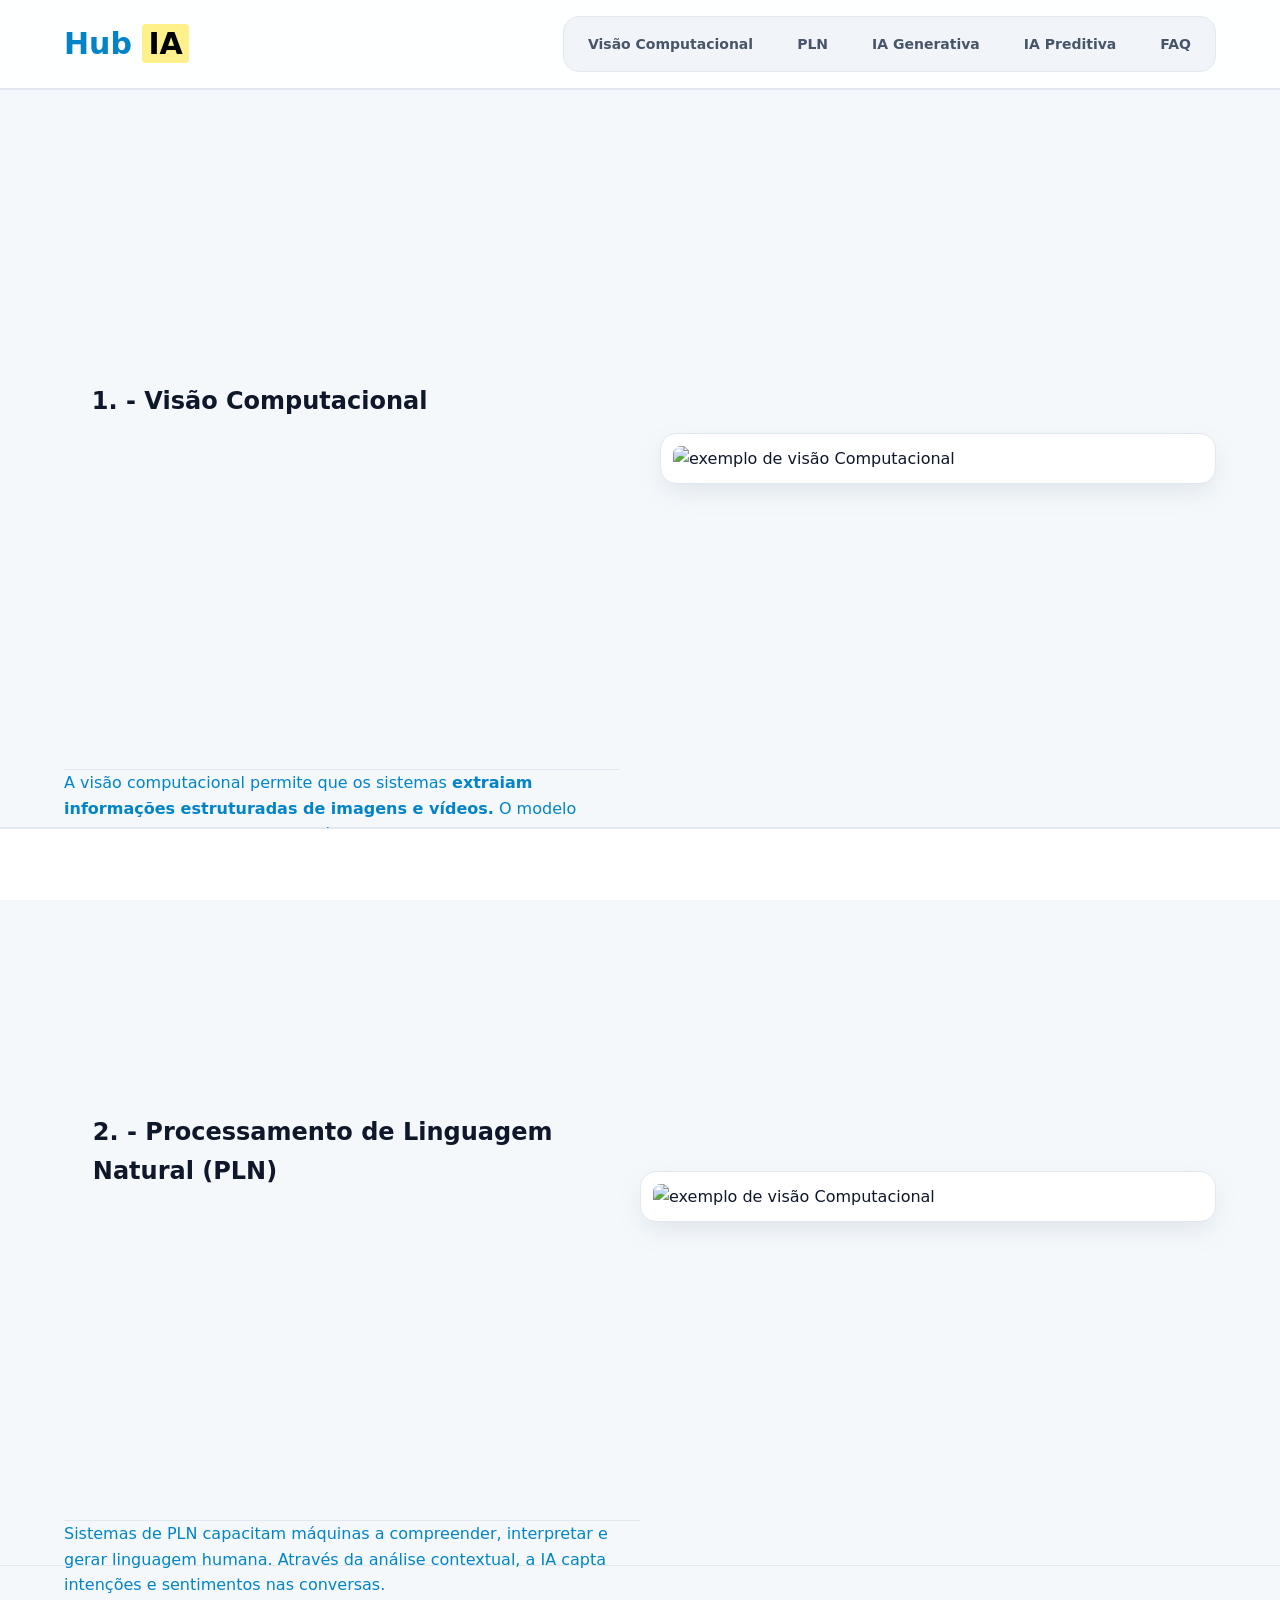
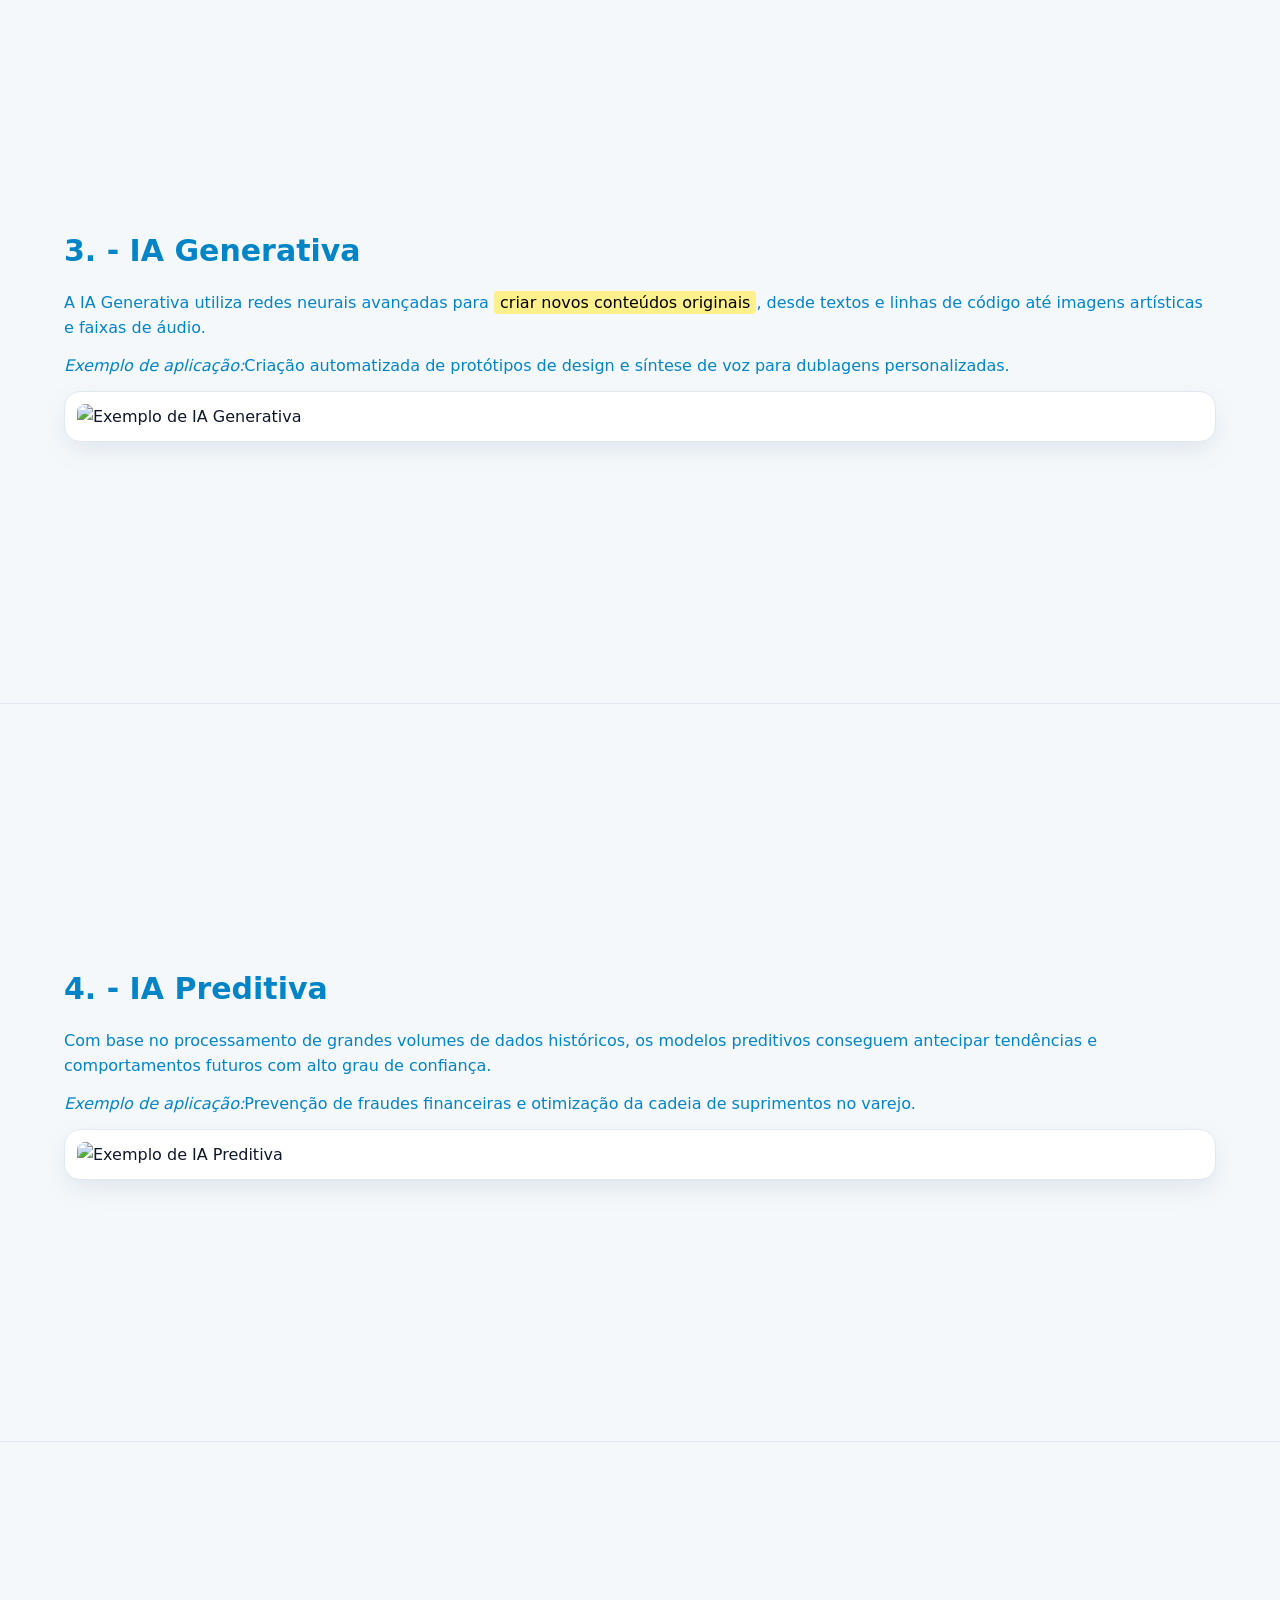
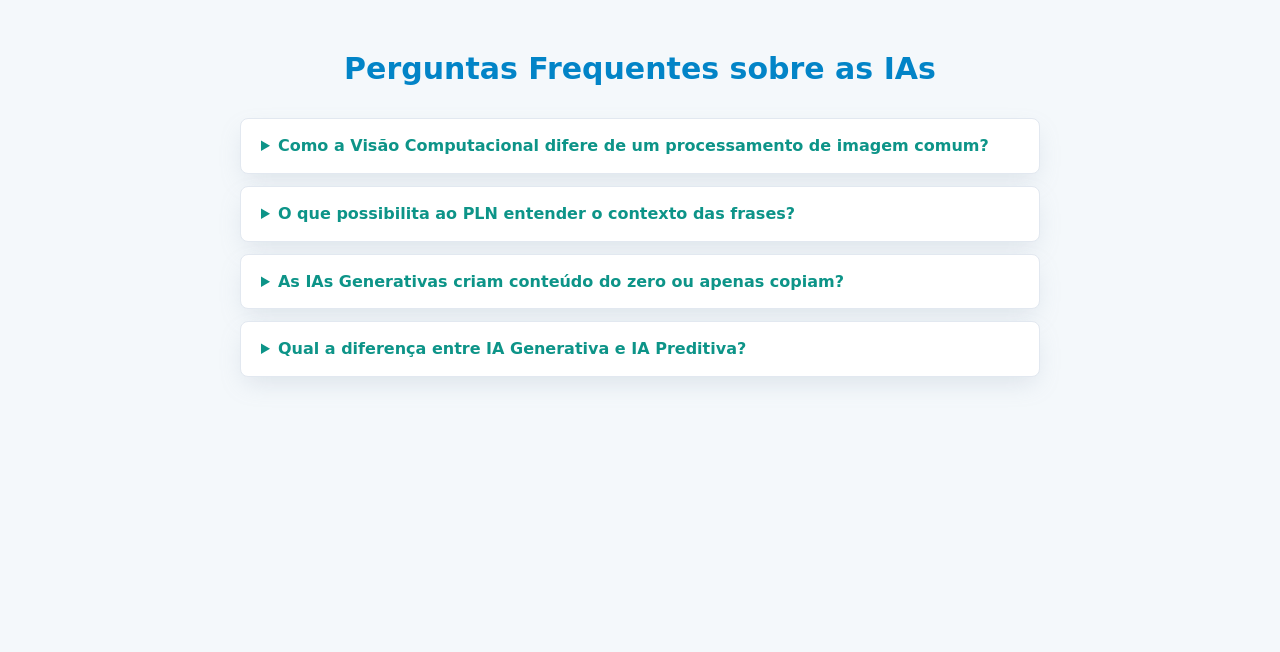
==== commit f60748ec: "responsivdade css" ====
--- a/hub_IA/index.html
+++ b/hub_IA/index.html
@@ -1,5 +1,6 @@
 <!DOCTYPE html>
 <html lang="en">
+
 <head>
     <meta charset="UTF-8">
     <meta name="viewport" content="width=device-width, initial-scale=1.0">
@@ -7,8 +8,9 @@
     <link rel="stylesheet" href="./CSS/style.css">
     <link rel="stylesheet" href="./CSS/responsive.css">
 
-    
+
 </head>
+
 <body>
 
     <!-- header -->
@@ -40,19 +42,18 @@
                 <article class="section-ia__content">
                     <h2 class="section-ia">1. - Visão Computacional </h2>
                     <p class="section-ia__text">
-                        A visão computacional permite que os sistemas <strong>extraiam informações 
-estruturadas de imagens e vídeos.</strong> O modelo identifica objetos, padrões biométricos e 
-falhas industriais em tempo real com alta precisão.
+                        A visão computacional permite que os sistemas <strong>extraiam informações
+                            estruturadas de imagens e vídeos.</strong> O modelo identifica objetos, padrões biométricos
+                        e
+                        falhas industriais em tempo real com alta precisão.
                     </p>
                 </article>
 
                 <aside class="section-ia__aside">
                     <div class="card-image">
 
-                        <img src="https://placehold.co/500x300/e2e8f0/0284c7?text=Visao+Computacional+500x300" 
-                        alt="exemplo de visão Computacional"
-                         class = "card-image__img"
-                         />
+                        <img src="https://placehold.co/500x300/e2e8f0/0284c7?text=Visao+Computacional+500x300"
+                            alt="exemplo de visão Computacional" class="card-image__img" />
 
                     </div>
 
@@ -63,46 +64,45 @@
         <!-- seção NLP -->
         <section id="nlp" class="section-ia section-ia--reverse">
             <article class="section-ia__content">
-                    <h2 class="section-ia">2. - Processamento de Linguagem Natural (PLN) </h2>
-                    <p class="section-ia__text">
-                    Sistemas de PLN capacitam máquinas a compreender, interpretar e gerar 
-linguagem humana. Através da análise contextual, a IA capta intenções e sentimentos nas 
-conversas. 
-                    </p>
-                </article>
+                <h2 class="section-ia">2. - Processamento de Linguagem Natural (PLN) </h2>
+                <p class="section-ia__text">
+                    Sistemas de PLN capacitam máquinas a compreender, interpretar e gerar
+                    linguagem humana. Através da análise contextual, a IA capta intenções e sentimentos nas
+                    conversas.
+                </p>
+            </article>
 
-                <aside class="section-ia__aside">
-                    <div class="card-image">
+            <aside class="section-ia__aside">
+                <div class="card-image">
 
-                        <img src="https://placehold.co/500x300/e2e8f0/0284c7?text=Visao+Computacional+500x300"
-                         alt="exemplo de visão Computacional"
-                          class = "card-image__img"
-                          />
+                    <img src="https://placehold.co/500x300/e2e8f0/0284c7?text=Visao+Computacional+500x300"
+                        alt="exemplo de visão Computacional" class="card-image__img" />
 
-                    </div>
+                </div>
         </section>
-        
+
         <!-- seção generative -->
         <section id="generative" class="section-ia">
             <div class="section-ia__container">
                 <article class="section-ia__content">
                     <h2 class="section-ia__title">3. - IA Generativa</h2>
                     <p class="section-ia__text">
-                        A IA Generativa utiliza redes neurais avançadas para <mark>criar novos conteúdos 
-                        originais</mark>, desde textos e linhas de código até imagens artísticas e faixas de áudio. 
+                        A IA Generativa utiliza redes neurais avançadas para <mark>criar novos conteúdos
+                            originais</mark>, desde textos e linhas de código até imagens artísticas e faixas de áudio.
                     </p>
 
                     <p class="section-ia__text">
-                        <em>Exemplo de aplicação:</em>Criação automatizada de protótipos de design e síntese de voz 
+                        <em>Exemplo de aplicação:</em>Criação automatizada de protótipos de design e síntese de voz
                         para dublagens personalizadas.
                     </p>
 
                     <aside class="section-ia__aside">
                         <div class="card-image">
-                            <img src="https://placehold.co/500x300/e2e8f0/2563eb?text=IA+Generativa+500x300 " alt="Exemplo de IA Generativa" class="card-image__img"/>
+                            <img src="https://placehold.co/500x300/e2e8f0/2563eb?text=IA+Generativa+500x300 "
+                                alt="Exemplo de IA Generativa" class="card-image__img" />
                         </div>
                     </aside>
-                    
+
                 </article>
             </div>
         </section>
@@ -114,19 +114,20 @@
                     <h2 class="section-ia__title">4. - IA Preditiva</h2>
 
                     <p class="section-ia__text">
-                        Com base no processamento de grandes volumes de dados históricos, os modelos 
-                        preditivos conseguem antecipar tendências e comportamentos futuros com alto grau de 
+                        Com base no processamento de grandes volumes de dados históricos, os modelos
+                        preditivos conseguem antecipar tendências e comportamentos futuros com alto grau de
                         confiança.
                     </p>
 
                     <p class="section-ia__text">
-                        <em>Exemplo de aplicação:</em>Prevenção de fraudes financeiras e otimização da cadeia de 
+                        <em>Exemplo de aplicação:</em>Prevenção de fraudes financeiras e otimização da cadeia de
                         suprimentos no varejo.
                     </p>
 
                     <aside class="section-ia__aside">
                         <div class="card-image">
-                            <img src="https://placehold.co/500x300/e2e8f0/0284c7?text=IA+Preditiva+500x300 " alt="Exemplo de IA Preditiva" class="card-image__img"/>
+                            <img src="https://placehold.co/500x300/e2e8f0/0284c7?text=IA+Preditiva+500x300 "
+                                alt="Exemplo de IA Preditiva" class="card-image__img" />
                         </div>
                     </aside>
                 </article>
@@ -135,28 +136,33 @@
 
         <!-- seção faq -->
         <section id="faq" class="faq">
-        <h2 class="faq__title">Perguntas Frequentes sobre as IAs</h2>
-        <div class="faq__wrapper">
-            <details class="faq__item">
-            <summary class="faq__summary">Como a Visão Computacional difere de um processamento de imagem comum?</summary>
-            <p class="faq__text">O processamento comum apenas altera pixels (como aplicar filtros). A Visão Computacional interpreta o contexto da imagem, identificando o que cada elemento significa.</p>
-            </details>
+            <h2 class="faq__title">Perguntas Frequentes sobre as IAs</h2>
+            <div class="faq__wrapper">
+                <details class="faq__item">
+                    <summary class="faq__summary">Como a Visão Computacional difere de um processamento de imagem comum?
+                    </summary>
+                    <p class="faq__text">O processamento comum apenas altera pixels (como aplicar filtros). A Visão
+                        Computacional interpreta o contexto da imagem, identificando o que cada elemento significa.</p>
+                </details>
 
-            <details class="faq__item">
-            <summary class="faq__summary">O que possibilita ao PLN entender o contexto das frases?</summary>
-            <p class="faq__text">Modelos de linguagem modernos analisam as palavras em relação a todas as outras na mesma frase, permitindo identificar duplo sentido e gírias.</p>
-            </details>
+                <details class="faq__item">
+                    <summary class="faq__summary">O que possibilita ao PLN entender o contexto das frases?</summary>
+                    <p class="faq__text">Modelos de linguagem modernos analisam as palavras em relação a todas as outras
+                        na mesma frase, permitindo identificar duplo sentido e gírias.</p>
+                </details>
 
-            <details class="faq__item">
-            <summary class="faq__summary">As IAs Generativas criam conteúdo do zero ou apenas copiam?</summary>
-            <p class="faq__text">Elas aprendem os padrões de milhões de exemplos e sintetizam criações inéditas baseadas nesses aprendizados.</p>
-            </details>
+                <details class="faq__item">
+                    <summary class="faq__summary">As IAs Generativas criam conteúdo do zero ou apenas copiam?</summary>
+                    <p class="faq__text">Elas aprendem os padrões de milhões de exemplos e sintetizam criações inéditas
+                        baseadas nesses aprendizados.</p>
+                </details>
 
-            <details class="faq__item">
-            <summary class="faq__summary">Qual a diferença entre IA Generativa e IA Preditiva?</summary>
-            <p class="faq__text">A Generativa cria novos conteúdos (mídia/texto), enquanto a Preditiva analisa dados passados para estimar resultados futuros.</p>
-            </details>
-        </div>
+                <details class="faq__item">
+                    <summary class="faq__summary">Qual a diferença entre IA Generativa e IA Preditiva?</summary>
+                    <p class="faq__text">A Generativa cria novos conteúdos (mídia/texto), enquanto a Preditiva analisa
+                        dados passados para estimar resultados futuros.</p>
+                </details>
+            </div>
         </section>
 
         </section>
@@ -165,4 +171,5 @@
 
     </footer>
 </body>
+
 </html>
--- a/hub_IA/CSS/style.css
+++ b/hub_IA/CSS/style.css
@@ -2,7 +2,7 @@
 @import './reset.css';
 
 /* header e navegação */
-.header{
+.header {
     position: fixed;
     top: 0;
     left: 0;
@@ -20,12 +20,12 @@
 
 }
 
-.header__brand{
-    display: flex;
-    align-items: center;
-}
-
-.header__title{
+.header__brand {
+    display: flex;
+    align-items: center;
+}
+
+.header__title {
     font-size: var(--font-size-xl);
     color: var(--color-primary);
     font-weight: 700;
@@ -33,7 +33,7 @@
 }
 
 
-.nav__list{
+.nav__list {
     display: flex;
     gap: 8px;
     background-color: var(--color-nav-list-bg);
@@ -42,11 +42,11 @@
     border: 1px solid var(--color-border);
 }
 
-.nav__item{
-    display: flex;
-}
-
-.nav__link{
+.nav__item {
+    display: flex;
+}
+
+.nav__link {
     font-size: var(--font-size-sm);
     font-weight: 600;
     padding: 10px 18px;
@@ -58,15 +58,15 @@
 }
 
 .nav__link:hover,
-.nav__link:focus{
+.nav__link:focus {
     background-color: var(--color-primary);
-    color:var(--color-nav-link-hover);
+    color: var(--color-nav-link-hover);
     transform: translateY(-2px);
     box-shadow: 0 4px 12px rgba(2, 132, 199, 0.3);
 }
 
 /* seções gerais */
-.section-ia{
+.section-ia {
     height: var(--section-height);
     min-height: 500px;
     display: flex;
@@ -84,11 +84,11 @@
     max-width: 1200px;
 }
 
-.section-ia--reverse .section-ia__container{
+.section-ia--reverse .section-ia__container {
     flex-direction: row-reverse;
 }
 
-.section-ia__content{
+.section-ia__content {
     flex: 1;
 }
 
@@ -104,6 +104,102 @@
 
 .section-ia__text {
     color: var(--color-primary);
-    margin-bottom: 15px;
+    margin-bottom: 12px;
     font-size: var(--font-size-base);
+}
+
+/* seção card */
+.card-image {
+    background-color: var(--color-bg-card);
+    padding: 12px;
+    border-radius: var(--radius-md);
+    box-shadow: var(--shadow-card);
+    border: 1px solid var(--color-border);
+    transition: var(--transition);
+}
+
+.card-image:hover {
+    transform: translateY(-6px);
+    box-shadow: var(--shadow-hover);
+
+}
+
+.card-image__img {
+    width: 100%;
+    border-radius: var(--radius-sm);
+    object-fit: cover;
+}
+
+/* seção faq */
+.faq {
+    height: var(--section-height);
+    min-height: 500px;
+    display: flex;
+    flex-direction: column;
+    justify-content: center;
+    align-items: center;
+    padding: 0 5%;
+    scroll-margin-top: var(--header-height);
+}
+
+.faq__title {
+    font-size: var(--font-size-xl);
+    color: var(--color-primary);
+    margin-bottom: 25px;
+}
+
+.faq__wrapper {
+    width: 100%;
+    max-width: 800px;
+    display: flex;
+    flex-direction: column;
+    gap: 12px;
+}
+
+.faq__item {
+    background-color: var(--color-bg-card);
+    border: 1px solid var(--color-border);
+    border-radius: var(--radius-sm);
+    padding: 14px 20px;
+    box-shadow: var(--shadow-card);
+    transition: var(--transition);
+}
+
+.faq__item[open] {
+    border-color: var(--color-primary);
+}
+
+.faq__summary {
+    font-weight: 600;
+    cursor: pointer;
+    color: var(--color-secondary);
+}
+
+.faq__text {
+    margin-top: 10px;
+    color: var(--color-text-muted);
+    font-size: var(--font-size-sm);
+}
+
+/* rodapé */
+.footer {
+    position: fixed;
+    bottom: 0;
+    left: 0;
+    width: 100%;
+    height: var(--footer-height);
+    background-color: var(--color-bg-card);
+    border-top: 1px solid var(--color-border);
+    display: flex;
+    align-items: center;
+    justify-content: space-between;
+    padding: 0 5%;
+    z-index: 1000;
+}
+
+.footer__section {
+    display: flex;
+    align-items: center;
+    font-size: var(--font-size-sm);
+    color: var(--color-text-muted);
 }
--- a/hub_IA/CSS/responsive.css
+++ b/hub_IA/CSS/responsive.css
@@ -1,6 +1,47 @@
+/* responsividade (media queries) */
+
+/* smartphones pequenos (até 500px) */
 @media (max-width: 500px ){
 
-}
+
+    body{
+        padding-top: 170px;
+        padding-bottom: 60px;
+    }
+
+    .header{
+        height: auto;
+        padding: 10px 8px;
+        flex-direction: column;
+        gap: 8px;
+    }
+
+    .header__title{
+        font-size: 2.4rem;
+    }
+
+    .nav__list{
+        width: 100%;
+        display: flex;
+        flex-wrap: wrap;
+        justify-content: center;
+        gap: 4px;
+        padding: 4px;
+    }
+
+    .nav__item {
+        flex: 1 1 calc(33.333% - 6px);
+        text-align: center;
+    }
+
+    .nav__link {
+        width: 100%;
+        font-size: 1.1 rem;
+        padding: 6px 4px;
+        display: block;
+        white-space: nowrap;
+    }
+    }
 
 @media (min-width: 501px) and (max-width: 767px) {
 
